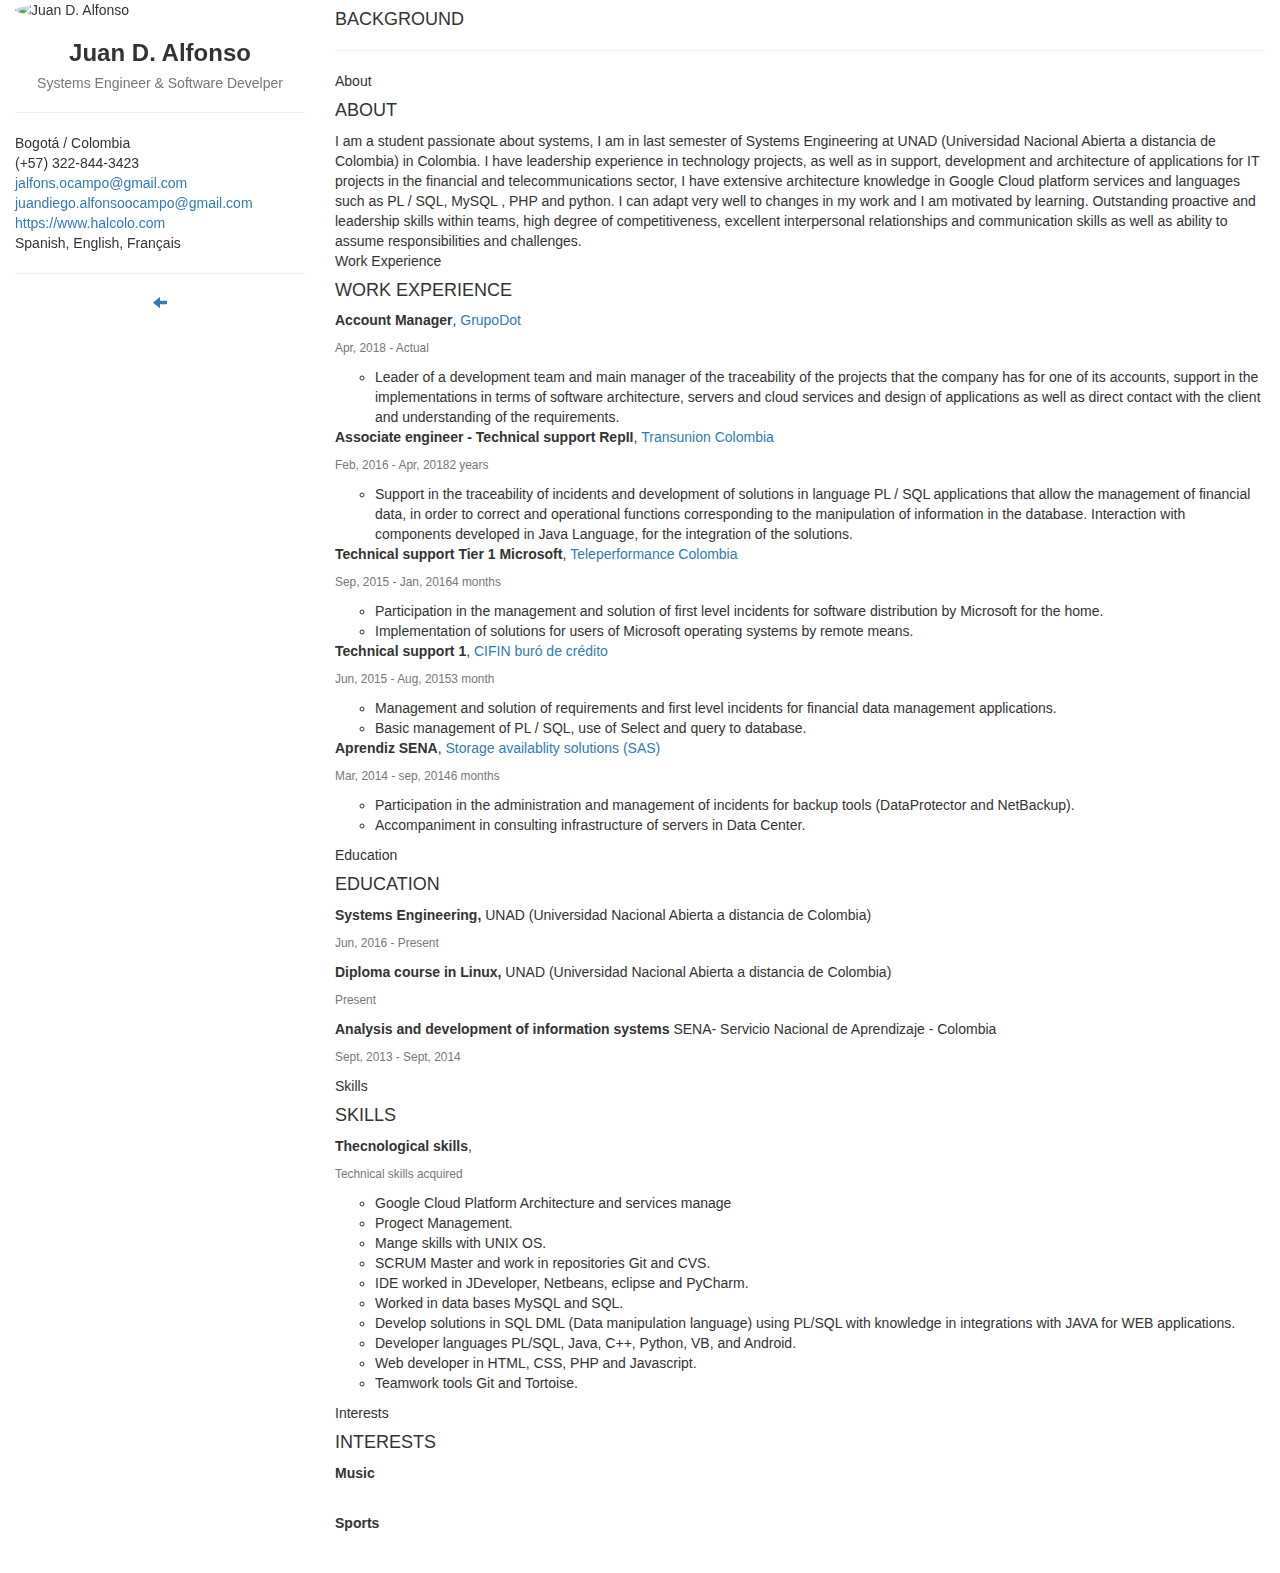
==== index.html @ f900ef36 "Erase time" ====
<html style="" class=" js flexbox flexboxlegacy canvas canvastext webgl no-touch geolocation postmessage websqldatabase indexeddb hashchange history draganddrop websockets rgba hsla multiplebgs backgroundsize borderimage borderradius boxshadow textshadow opacity cssanimations csscolumns cssgradients cssreflections csstransforms csstransforms3d csstransitions fontface generatedcontent video audio localstorage sessionstorage webworkers applicationcache svg inlinesvg smil svgclippaths">

<head>
	<meta charset="utf-8">
	<meta http-equiv="X-UA-Compatible" content="IE=edge">
	<meta name="viewport" content="width=device-width, initial-scale=1">
	<title>Juan D. Alfonso</title>
	<script data-rocketsrc="https://ajax.googleapis.com/ajax/libs/webfont/1/webfont.js" data-rocketoptimized="true" type="text/javascript" async=""></script>
	<script type="text/javascript" src="https://ajax.cloudflare.com/cdn-cgi/scripts/b7ef205d/cloudflare-static/rocket.min.js"></script>
	<link rel="stylesheet" href="https://maxcdn.bootstrapcdn.com/bootstrap/3.3.6/css/bootstrap.min.css">
	<link rel="stylesheet" href="https://fonts.googleapis.com/css?family=Lato:300,400,700&amp;subset=latin" media="all">
	<link rel="stylesheet" href="css\style.css">
	<style></style>

</head>

<body itemscope="itemscope" itemtype="http://schema.org/Person">
	<div class="container-fluid">
		<div class="row main clearfix">
			<section class="col-md-3 card-wrapper profile-card-wrapper affix">
				<div class="card profile-card"><span class="profile-pic-container"><div class="profile-pic"><img data-src="holder.js/100x100" alt="Juan D. Alfonso" src="img/profile.jpg" itemprop="image" class="media-object img-circle center-block"></div><div class="name-and-profession text-center"><h3 itemprop="name"><b>Juan D. Alfonso</b></h3><h5 itemprop="jobTitle" class="text-muted">Systems Engineer &amp; Software Develper</h5></div></span>
					<hr>
					<div class="contact-details clearfix">
						<div class="detail"><span class="icon"><i class="icon fs-lg icon-location"></i></span><span class="info">Bogotá / Colombia</span></div>
						<div class="detail"><span class="icon"><i class="icon fs-lg icon-phone"></i></span><span itemprop="telephone" class="info">(+57) 322-844-3423</span></div>
						<div class="detail"><span class="icon"><i class="icon fs-lg icon-mail"></i></span><span class="info"><a href="jalfons.ocampo@gmail.com" itemprop="email" class="link-disguise">jalfons.ocampo@gmail.com</a></span></div>
						<div class="detail"><span class="icon"><i class="icon fs-lg icon-mail"></i></span><span class="info"><a href="juandiego.alfonsoocampo@gmail.com" itemprop="email" class="link-disguise">juandiego.alfonsoocampo@gmail.com</a></span></div>
						<div class="detail"><span class="icon"><i class="icon fs-lg icon-link"></i></span><span class="info"><a href="https://halcolo.github.io/jalfons_cv/" target="_blank">https://www.halcolo.com</a></span></div>
						<div class="detail"><span title="Languages I speak" class="icon"><i class="icon fs-lg icon-language"></i></span><span class="info">Spanish, English, Français</span></div>
					</div>
					<hr>
					<div class="social-links text-center">
						<div>
							<a href="#" rel="tooltip" title="Return" class="fs-2x social-link glyphicon glyphicon-arrow-left"></a>
							<a href="" rel="tooltip" title="juandyego0408" class="fs-2x social-link icon-mail"></a>
							<a href="https://github.com/halcolo" target="_blank" rel="tooltip" title="Me on Github" class="fs-2x social-link link-github icon-github"></a>
							<a href="https://www.linkedin.com/in/jdalfons" target="_blank" rel="tooltip" title="Me on Linkedin" class="fs-2x social-link link-linkedin icon-linkedin"></a>
							<a href="skype:juandyego48?call" rel="tooltip" title="juandyego0408" class="fs-2x social-link icon-skype"></a>
						</div>
					</div>
				</div>
			</section>
			<section class="col-md-9 card-wrapper pull-right">
				<div class="card background-card" style="min-height: 1040px;">
					<h4 class="text-uppercase">Background</h4>
					<hr>
					<div class="background-details">
						<div id="about" class="detail">
							<div class="icon"><i class="fs-lg icon-board"></i><span class="mobile-title">About</span></div>
							<div class="info">
								<h4 class="title text-uppercase">About</h4>
								<div itemprop="description" class="content">I am a student passionate about systems, I am in last semester of Systems Engineering at UNAD (Universidad Nacional Abierta a distancia de Colombia) in Colombia. I have leadership experience in technology projects, as well as in support, development and architecture of applications for IT projects in the financial and telecommunications sector, I have extensive architecture knowledge in Google Cloud platform services and languages such as PL / SQL, MySQL , PHP and python.
										I can adapt very well to changes in my work and I am motivated by learning. Outstanding proactive and leadership skills within teams, high degree of competitiveness, excellent interpersonal relationships and communication skills as well as ability to assume responsibilities and challenges.</div>
							</div>
						</div>
						<div id="work-experience" class="detail">
							<div class="icon"><i class="fs-lg icon-office"></i><span class="mobile-title">Work Experience</span></div>
							<div class="info">
								<h4 class="title text-uppercase">Work Experience</h4>
								<ul class="list-unstyled">
									<li class="card card-nested clearfix">
										<div class="content">
											<p class="clear-margin relative"><i rel="tooltip" title="Currently Working" data-placement="left" class="icon-circle current-event"></i><strong>Account Manager</strong>,&nbsp;<a href="https://www.grupodot.com/" target="_blank">GrupoDot</a></p>
											<p class="text-muted"><small><span class="space-right">Apr, 2018 - Actual</span><span><i class="icon-clock mr-5"></i></span></small></p>
											<p></p>
											<ul>
												<li>Leader of a development team and main manager of the traceability of the projects that the company has for one of its accounts, support in the implementations in terms of software architecture, servers and cloud services and design 
													of applications as well as direct contact with the client and understanding of the requirements.</li>
											</ul>

										</div>
									</li>
									<li class="card card-nested clearfix">
										<div class="content">
											<p class="clear-margin relative"><i rel="tooltip" title="Currently Working" data-placement="left" class="icon-circle current-event"></i><strong>Associate engineer - Technical support RepII</strong>,&nbsp;<a href="https://www.transunion.co/" target="_blank">Transunion Colombia</a></p>
											<p class="text-muted"><small><span class="space-right">Feb, 2016 - Apr, 2018</span><span><i class="icon-clock mr-5"></i>2 years</span></small></p>
											<p></p>
											<ul>
												<li>Support in the traceability of incidents and development of solutions in language PL / SQL applications that allow the management of financial data, in order to correct and operational functions corresponding to the manipulation of information
													in the database. Interaction with components developed in Java Language, for the integration of the solutions.</li>
											</ul>

										</div>
									</li>
									<li class="card card-nested clearfix">
										<div class="content">
											<p class="clear-margin relative"><strong>Technical support Tier 1 Microsoft</strong>,&nbsp;<a href="https://www.teleperformance.com/es-es/colombia" target="_blank">Teleperformance Colombia</a></p>
											<p class="text-muted"><small><span class="space-right">Sep, 2015 - Jan, 2016</span><span><i class="icon-clock mr-5"></i>4 months</span></small></p>
											<p></p>
											<ul>
												<li>Participation in the management and solution of first level incidents for software distribution by Microsoft for the home.</li>
												<li>Implementation of solutions for users of Microsoft operating systems by remote means.</li>
											</ul>
										</div>
									</li>
									<li class="card card-nested clearfix">
										<div class="content">
											<p class="clear-margin relative"><strong>Technical support 1</strong>, <a>CIFIN buró de crédito</a></p>
											<p class="text-muted"><small><span class="space-right">Jun, 2015 - Aug, 2015</span><span><i class="icon-clock mr-5"></i>3 month</span></small></p>
											<p></p>
											<ul>
												<li>Management and solution of requirements and first level incidents for financial data management applications.</li>
												<li>Basic management of PL / SQL, use of Select and query to database.</li>
											</ul>
										</div>
									</li>
									<li class="card card-nested clearfix">
										<div class="content">
											<p class="clear-margin relative"><strong>Aprendiz SENA</strong>,&nbsp;<a href="http://www.sasnw.com/index.php/es/" target="_blank">Storage availablity solutions (SAS)</a></p>
											<p class="text-muted"><small><span class="space-right">Mar, 2014 - sep, 2014</span><span><i class="icon-clock mr-5"></i>6 months</span></small></p>
											<p></p>
											<ul>
												<li>Participation in the administration and management of incidents for backup tools (DataProtector and NetBackup).</li>
												<li>Accompaniment in consulting infrastructure of servers in Data Center.</li>
											</ul>
										</div>
									</li>
								</ul>
							</div>
						</div>
						<div id="education" class="detail">
							<div class="icon"><i class="fs-lg icon-graduation-cap"></i><span class="mobile-title">Education</span></div>
							<div class="info">
								<h4 class="title text-uppercase">Education</h4>
								<div class="content">
									<ul class="list-unstyled">
										<li class="card card-nested">
											<div class="content">
												<p class="clear-margin relative"><i rel="tooltip" title="Currently Pursuing" data-placement="left" class="icon-circle current-event"></i><strong>Systems Engineering,&nbsp;</strong>UNAD (Universidad Nacional Abierta a distancia de Colombia)</p>
												<p class="text-muted"><small>Jun, 2016 - Present</small></p><i></i></div>
										</li>
										<li class="card card-nested">
												<div class="content">
													<p class="clear-margin relative"><i rel="tooltip" title="Currently Pursuing" data-placement="left" class="icon-circle current-event"></i><strong>Diploma course in Linux,&nbsp;</strong>UNAD (Universidad Nacional Abierta a distancia de Colombia)</p>
													<p class="text-muted"><small>Present</small></p><i></i></div>
											</li>
										<li class="card card-nested">
											<div class="content">
												<p class="clear-margin relative"><i rel="tooltip" title="Currently Pursuing" data-placement="left"></i><strong>Analysis and development of information systems&nbsp;</strong>SENA- Servicio Nacional de Aprendizaje - Colombia</p>
												<p class="text-muted"><small>Sept, 2013 - Sept, 2014</small></p><i></i></div>
										</li>
									</ul>
								</div>
							</div>
						</div>
						<div id="awards" class="detail">
							<div class="icon"><i class="fs-lg icon-book"></i><span class="mobile-title">Skills</span></div>
							<div class="info">
								<h4 class="title text-uppercase">Skills</h4>
								<div class="content">
									<ul class="list-unstyled">
										<li class="card card-nested">
											<div class="content">
												<p class="clear-margin relative"><strong>Thecnological skills</strong>,&nbsp;</p>
												<p class="text-muted"><small><span><i class="icon-office mr-5"></i>Technical skills acquired</span></small></p>
												<p></p>
												<ul>
													<li>Google Cloud Platform Architecture and services manage</li>
													<li>Progect Management.</li>
													<li>Mange skills with UNIX OS.</li>
													<li>SCRUM Master and work in repositories Git and CVS.</li>
													<li>IDE worked in JDeveloper, Netbeans, eclipse and PyCharm.</li>
													<li>Worked in data bases MySQL and SQL.</li>
													<li>Develop solutions in SQL DML (Data manipulation language) using PL/SQL with knowledge in integrations with JAVA for WEB applications.</li>
													<li>Developer languages PL/SQL, Java, C++, Python, VB, and Android.</li>
													<li>Web developer in HTML, CSS, PHP and Javascript.</li>
													<li>Teamwork tools Git and Tortoise.</li>
												</ul>
											</div>
										</li>
									</ul>
								</div>
							</div>
						</div>
						<div id="interests" class="detail">
							<div class="icon"><i class="fs-lg icon-heart"></i><span class="mobile-title">Interests</span></div>
							<div class="info">
								<h4 class="title text-uppercase">Interests</h4>
								<div class="content">
									<ul class="list-unstyled">
										<li class="card card-nested">
											<p><strong>Music</strong></p>
											<div class="space-top labels"><span class="label label-keyword">Guitar</span>
											<span class="label label-keyword">Piano</span>
											<span class="label label-keyword">Sing</span>
											<span class="label label-keyword">Musical production</span></div>
										</li>
										<li class="card card-nested">
											<p><strong>Sports</strong></p>
											<div class="space-top labels"><span class="label label-keyword">Calisthenics</span>
												<span class="label label-keyword">Basketball</span>
												<span class="label label-keyword">American Football</span>
												<span class="label label-keyword">Climbing</span></div>
										</li>
									</ul>
								</div>
							</div>
						</div>
					</div>
				</div>
			</section>
		</div>
	</div>
</body>

</html>
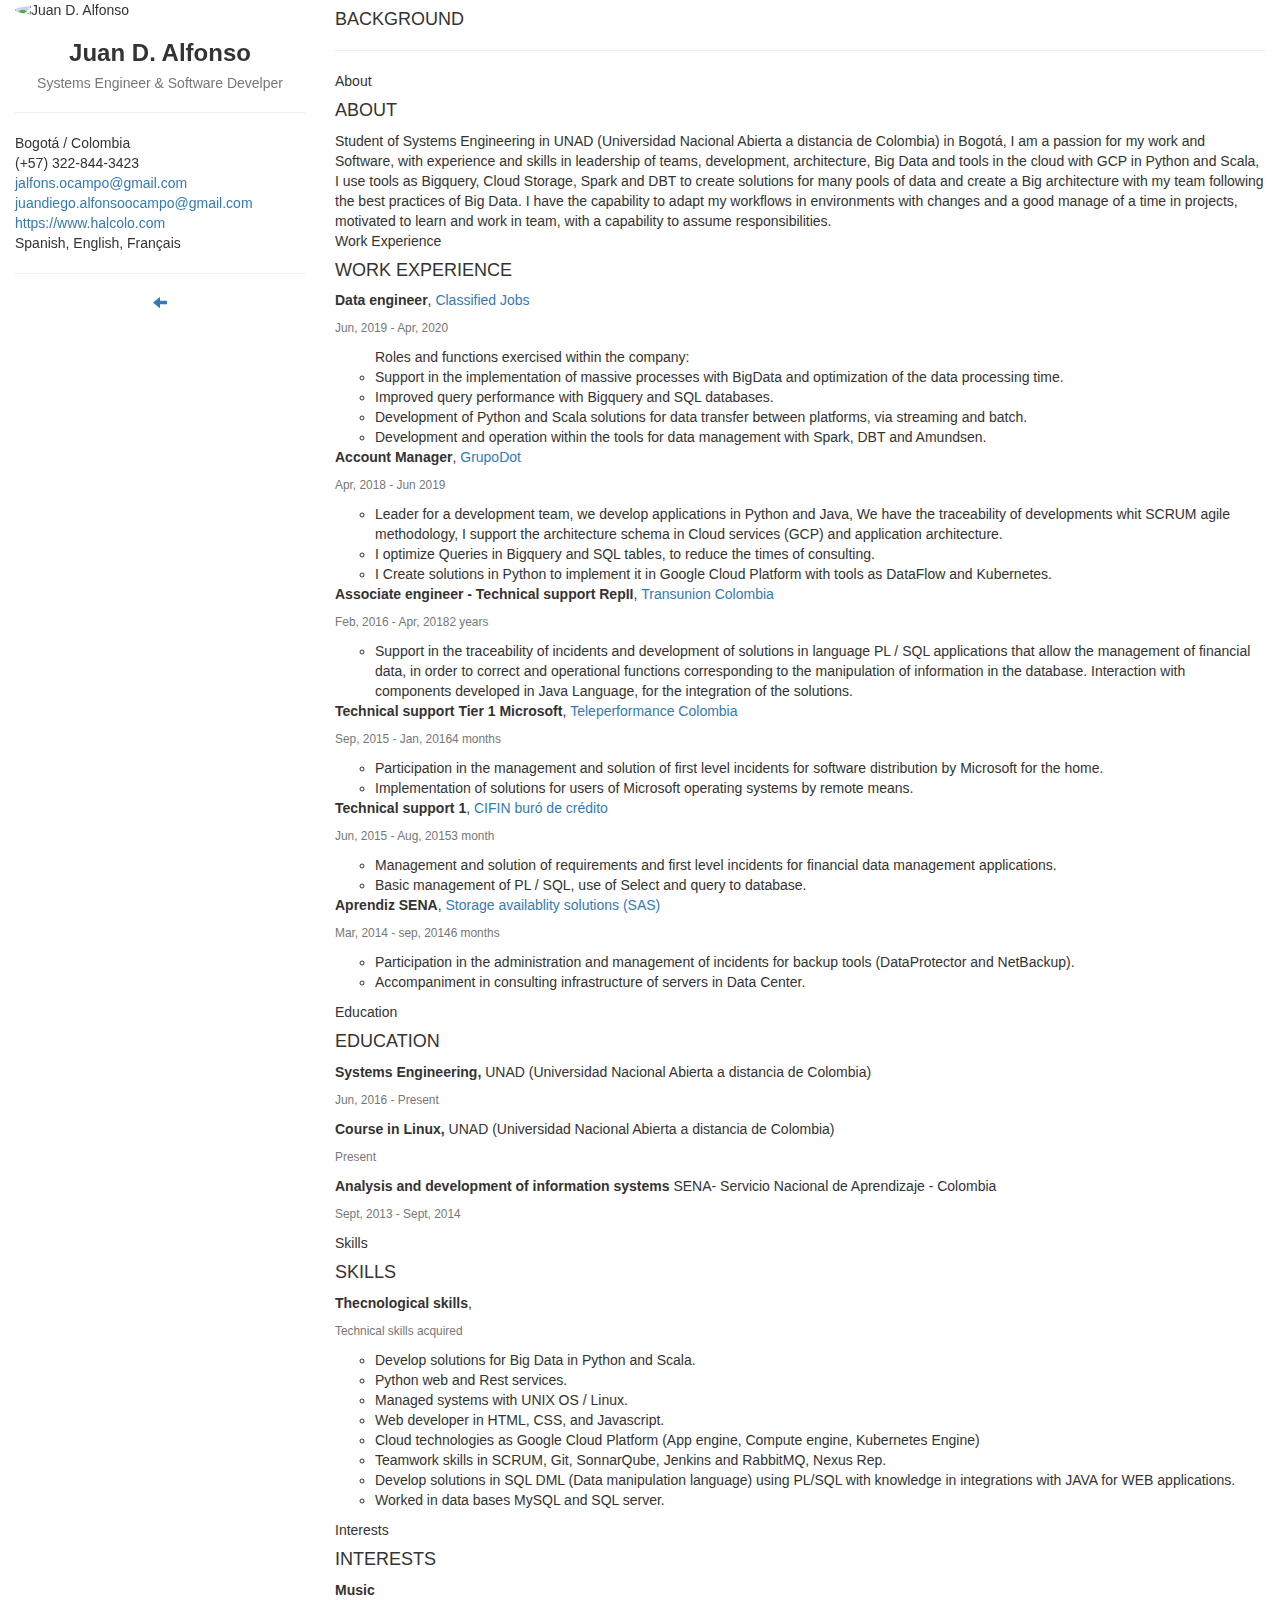
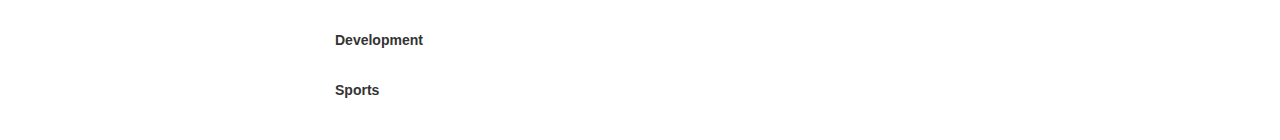
==== commit 1ba54635: "update: CV 2020 Apr" ====
--- a/index.html
+++ b/index.html
@@ -1,4 +1,4 @@
-<html style="" class=" js flexbox flexboxlegacy canvas canvastext webgl no-touch geolocation postmessage websqldatabase indexeddb hashchange history draganddrop websockets rgba hsla multiplebgs backgroundsize borderimage borderradius boxshadow textshadow opacity cssanimations csscolumns cssgradients cssreflections csstransforms csstransforms3d csstransitions fontface generatedcontent video audio localstorage sessionstorage webworkers applicationcache svg inlinesvg smil svgclippaths">
+<html lang="eng" style="" class=" js flexbox flexboxlegacy canvas canvastext webgl no-touch geolocation postmessage websqldatabase indexeddb hashchange history draganddrop websockets rgba hsla multiplebgs backgroundsize borderimage borderradius boxshadow textshadow opacity cssanimations csscolumns cssgradients cssreflections csstransforms csstransforms3d csstransitions fontface generatedcontent video audio localstorage sessionstorage webworkers applicationcache svg inlinesvg smil svgclippaths">
 
 <head>
 	<meta charset="utf-8">
@@ -18,7 +18,7 @@
 	<div class="container-fluid">
 		<div class="row main clearfix">
 			<section class="col-md-3 card-wrapper profile-card-wrapper affix">
-				<div class="card profile-card"><span class="profile-pic-container"><div class="profile-pic"><img data-src="holder.js/100x100" alt="Juan D. Alfonso" src="img/profile.jpg" itemprop="image" class="media-object img-circle center-block"></div><div class="name-and-profession text-center"><h3 itemprop="name"><b>Juan D. Alfonso</b></h3><h5 itemprop="jobTitle" class="text-muted">Systems Engineer &amp; Software Develper</h5></div></span>
+				<div class="card profile-card"><span class="profile-pic-container"><div class="profile-pic"><img data-src="holder.js/100x150" alt="Juan D. Alfonso" src="img/profile.jpg" itemprop="image" class="media-object img-circle center-block"></div><div class="name-and-profession text-center"><h3 itemprop="name"><b>Juan D. Alfonso</b></h3><h5 itemprop="jobTitle" class="text-muted">Systems Engineer &amp; Software Develper</h5></div></span>
 					<hr>
 					<div class="contact-details clearfix">
 						<div class="detail"><span class="icon"><i class="icon fs-lg icon-location"></i></span><span class="info">Bogotá / Colombia</span></div>
@@ -49,8 +49,8 @@
 							<div class="icon"><i class="fs-lg icon-board"></i><span class="mobile-title">About</span></div>
 							<div class="info">
 								<h4 class="title text-uppercase">About</h4>
-								<div itemprop="description" class="content">I am a student passionate about systems, I am in last semester of Systems Engineering at UNAD (Universidad Nacional Abierta a distancia de Colombia) in Colombia. I have leadership experience in technology projects, as well as in support, development and architecture of applications for IT projects in the financial and telecommunications sector, I have extensive architecture knowledge in Google Cloud platform services and languages such as PL / SQL, MySQL , PHP and python.
-										I can adapt very well to changes in my work and I am motivated by learning. Outstanding proactive and leadership skills within teams, high degree of competitiveness, excellent interpersonal relationships and communication skills as well as ability to assume responsibilities and challenges.</div>
+								<div itemprop="description" class="content">Student of Systems Engineering in UNAD (Universidad Nacional Abierta a distancia de Colombia) in Bogotá, I am a passion for my work and Software, with experience and skills in leadership of teams, development, architecture, Big Data and tools in the cloud with GCP in Python and Scala, I use tools as Bigquery, Cloud Storage, Spark and DBT to create solutions for many pools of data and create a Big architecture with my team following the best practices of Big Data.
+									I have the capability to adapt my workflows in environments with changes and a good manage of a time in projects, motivated to learn and work in team, with a capability to assume responsibilities.</div>
 							</div>
 						</div>
 						<div id="work-experience" class="detail">
@@ -60,19 +60,35 @@
 								<ul class="list-unstyled">
 									<li class="card card-nested clearfix">
 										<div class="content">
-											<p class="clear-margin relative"><i rel="tooltip" title="Currently Working" data-placement="left" class="icon-circle current-event"></i><strong>Account Manager</strong>,&nbsp;<a href="https://www.grupodot.com/" target="_blank">GrupoDot</a></p>
-											<p class="text-muted"><small><span class="space-right">Apr, 2018 - Actual</span><span><i class="icon-clock mr-5"></i></span></small></p>
-											<p></p>
-											<ul>
-												<li>Leader of a development team and main manager of the traceability of the projects that the company has for one of its accounts, support in the implementations in terms of software architecture, servers and cloud services and design 
-													of applications as well as direct contact with the client and understanding of the requirements.</li>
-											</ul>
-
-										</div>
-									</li>
-									<li class="card card-nested clearfix">
-										<div class="content">
-											<p class="clear-margin relative"><i rel="tooltip" title="Currently Working" data-placement="left" class="icon-circle current-event"></i><strong>Associate engineer - Technical support RepII</strong>,&nbsp;<a href="https://www.transunion.co/" target="_blank">Transunion Colombia</a></p>
+											<p class="clear-margin relative"><i rel="tooltip" title="Currently Working" data-placement="left" class="icon-circle current-event"></i><strong>Data engineer</strong>,&nbsp;<a href="https://merlinjobs.com" target="_blank">Classified Jobs</a></p>
+											<p class="text-muted"><small><span class="space-right">Jun, 2019 - Apr, 2020</span><span><i class="icon-clock mr-5"></i></span></small></p>
+											<p></p>
+											<ul>
+												Roles and functions exercised within the company:
+												<li>Support in the implementation of massive processes with BigData and optimization of the data processing time.</li>
+												<li>Improved query performance with Bigquery and SQL databases.</li>
+												<li>Development of Python and Scala solutions for data transfer between platforms, via streaming and batch.</li>
+												<li>Development and operation within the tools for data management with Spark, DBT and Amundsen.</li>
+											</ul>
+
+										</div>
+									</li>
+									<li class="card card-nested clearfix">
+										<div class="content">
+											<p class="clear-margin relative"><i rel="tooltip" title="Currently Working" data-placement="left"></i><strong>Account Manager</strong>,&nbsp;<a href="https://www.grupodot.com/" target="_blank">GrupoDot</a></p>
+											<p class="text-muted"><small><span class="space-right">Apr, 2018 - Jun 2019</span><span><i class="icon-clock mr-5"></i></span></small></p>
+											<p></p>
+											<ul>
+												<li>Leader for a development team, we develop applications in Python and Java, We have the traceability of developments whit SCRUM agile methodology, I support the architecture schema in Cloud services (GCP) and application architecture.</li>
+												<li>I optimize Queries in Bigquery and SQL tables, to reduce the times of consulting.</li>
+												<li>I Create solutions in Python to implement it in Google Cloud Platform with tools as DataFlow and Kubernetes.</li>
+											</ul>
+
+										</div>
+									</li>
+									<li class="card card-nested clearfix">
+										<div class="content">
+											<p class="clear-margin relative"><i rel="tooltip" title="Currently Working" data-placement="left"></i><strong>Associate engineer - Technical support RepII</strong>,&nbsp;<a href="https://www.transunion.co/" target="_blank">Transunion Colombia</a></p>
 											<p class="text-muted"><small><span class="space-right">Feb, 2016 - Apr, 2018</span><span><i class="icon-clock mr-5"></i>2 years</span></small></p>
 											<p></p>
 											<ul>
@@ -131,7 +147,7 @@
 										</li>
 										<li class="card card-nested">
 												<div class="content">
-													<p class="clear-margin relative"><i rel="tooltip" title="Currently Pursuing" data-placement="left" class="icon-circle current-event"></i><strong>Diploma course in Linux,&nbsp;</strong>UNAD (Universidad Nacional Abierta a distancia de Colombia)</p>
+													<p class="clear-margin relative"><i rel="tooltip" title="Currently Pursuing" data-placement="left"></i><strong>Course in Linux,&nbsp;</strong>UNAD (Universidad Nacional Abierta a distancia de Colombia)</p>
 													<p class="text-muted"><small>Present</small></p><i></i></div>
 											</li>
 										<li class="card card-nested">
@@ -155,16 +171,14 @@
 												<p class="text-muted"><small><span><i class="icon-office mr-5"></i>Technical skills acquired</span></small></p>
 												<p></p>
 												<ul>
-													<li>Google Cloud Platform Architecture and services manage</li>
-													<li>Progect Management.</li>
-													<li>Mange skills with UNIX OS.</li>
-													<li>SCRUM Master and work in repositories Git and CVS.</li>
-													<li>IDE worked in JDeveloper, Netbeans, eclipse and PyCharm.</li>
-													<li>Worked in data bases MySQL and SQL.</li>
+													<li>Develop solutions for Big Data in Python and Scala.</li>
+													<li>Python web and Rest services.</li>
+													<li>Managed systems with UNIX OS / Linux.</li>
+													<li>Web developer in HTML, CSS, and Javascript.</li>
+													<li>Cloud technologies as Google Cloud Platform (App engine, Compute engine, Kubernetes Engine) </li>
+													<li>Teamwork skills in SCRUM, Git, SonnarQube, Jenkins and RabbitMQ, Nexus Rep.</li>
 													<li>Develop solutions in SQL DML (Data manipulation language) using PL/SQL with knowledge in integrations with JAVA for WEB applications.</li>
-													<li>Developer languages PL/SQL, Java, C++, Python, VB, and Android.</li>
-													<li>Web developer in HTML, CSS, PHP and Javascript.</li>
-													<li>Teamwork tools Git and Tortoise.</li>
+													<li>Worked in data bases MySQL and SQL server.</li>
 												</ul>
 											</div>
 										</li>
@@ -180,17 +194,26 @@
 									<ul class="list-unstyled">
 										<li class="card card-nested">
 											<p><strong>Music</strong></p>
-											<div class="space-top labels"><span class="label label-keyword">Guitar</span>
-											<span class="label label-keyword">Piano</span>
-											<span class="label label-keyword">Sing</span>
-											<span class="label label-keyword">Musical production</span></div>
+											<div class="space-top labels">
+												<span class="label label-keyword">Guitar</span>
+												<span class="label label-keyword">Piano</span>
+												<span class="label label-keyword">Sing</span>
+												<span class="label label-keyword">Musical production</span>
+											</div>
+										</li>
+										<li class="card card-nested">
+											<p><strong>Development</strong></p>
+											<div class="space-top labels"><span class="label label-keyword">Game Development</span>
+												<span class="label label-keyword">Unity</span>
+											</div>
 										</li>
 										<li class="card card-nested">
 											<p><strong>Sports</strong></p>
 											<div class="space-top labels"><span class="label label-keyword">Calisthenics</span>
 												<span class="label label-keyword">Basketball</span>
 												<span class="label label-keyword">American Football</span>
-												<span class="label label-keyword">Climbing</span></div>
+												<span class="label label-keyword">Climbing</span>
+											</div>
 										</li>
 									</ul>
 								</div>
